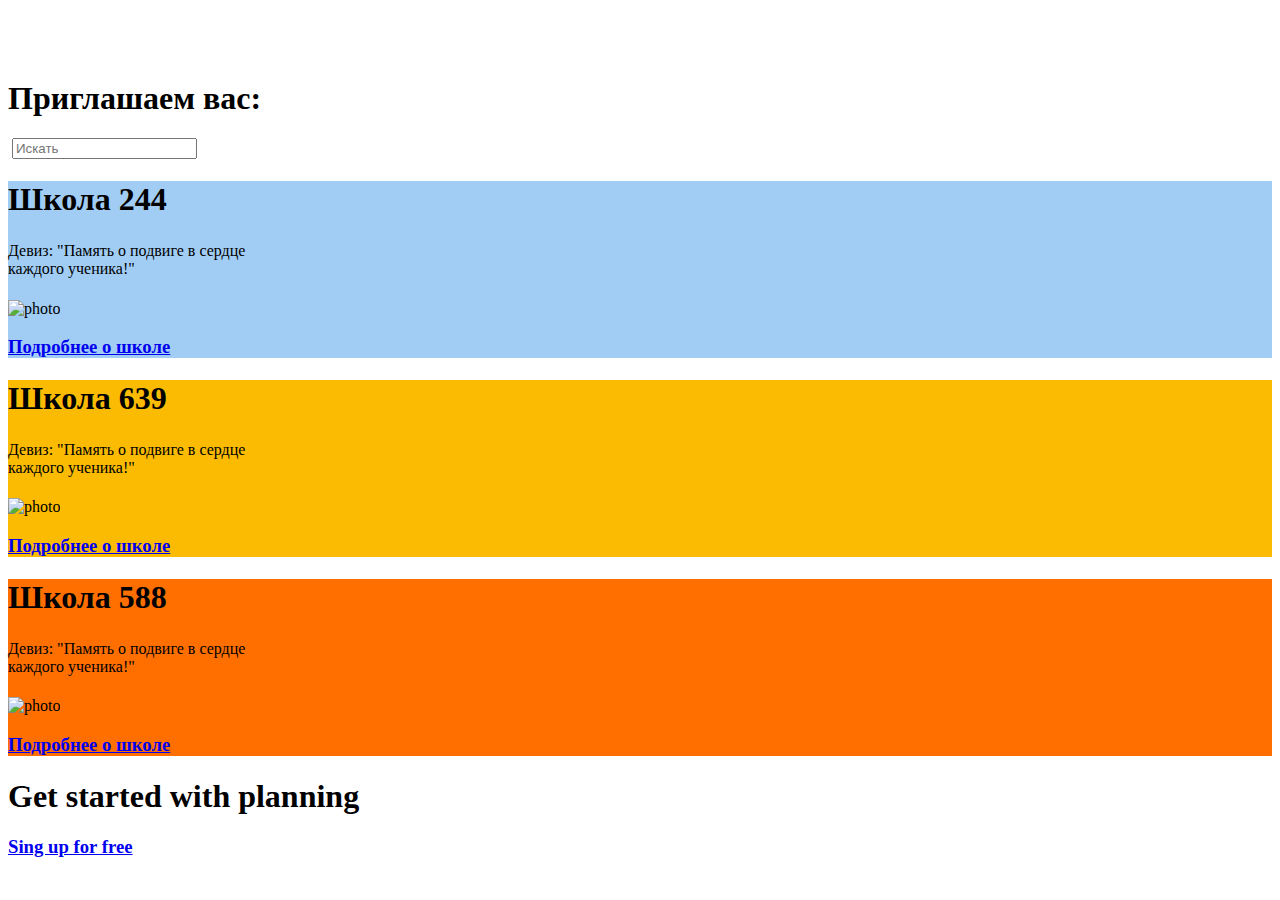
==== index.html @ 2fa3aa76 "Create index.html" ====
<!DOCTYPE html>
<html lang="en">
<head>
    <meta charset="UTF-8">
    <meta name="viewport" content="width=device-width, initial-scale=1.0">
    <title>Good Day!</title>
    <!--Link to css-->
    <link rel="stylesheet" href="index css.css">
</head>
<body>
    <header>
        <div>
            <div class="logo">
                <h1 class="center" style="color:darkgoldenrod; position: relative; bottom: 130px;">С Днём Победы!</h1>
                <!--logo-->
            </div>
    </header>
    <main>
            <div class="text1">
                <h1 class="center color size textform1">Приглашаем вас:</h1>
                <div class="centerOther">
                    <img src="https://i.postimg.cc/90RzLmRY/search-FILL0-wght400-GRAD0-opsz24.png" width="30px" draggable="false" alt="">
                    <input  type="text" placeholder="Искать">
                </div>
            </div>
            <div>
                <div class="converts center">
                    <div class="convert" style="background-color: #A1CDF5;">
                        <h1 style="width: 247px; height: 40px;" class="noMarPad noPos center">Школа 244</h1>
                        <p style="width: 247px; height: 40px;" class="noMarPad center textform2">Девиз: "Память о подвиге в сердце каждого ученика!"</p>
                        <img class="center img1 bor15" src='https://photos.wikimapia.org/p/00/03/61/61/46_big.jpg' align="center" width="170px" draggable="false" alt="photo">
                        <a class="noDec" href="#"><h3 class="center moreBut textform3">Подробнее о школе</h3></a>
                    </div>
                    <div class="convert" style="background-color: #fbbb03;">
                        <h1 style="width: 247px; height: 40px;" class="noMarPad noPos center">Школа 639</h1>
                        <p style="width: 247px; height: 40px;" class="noMarPad center textform2">Девиз: "Память о подвиге в сердце каждого ученика!"</p>
                        <img class="center img1 bor15" src='https://data3.proshkolu.ru/content/media/pic/std/1000000/319000/318866-e197f457d479623c.jpg' align="center" width="175px" draggable="false" alt="photo">
                        <a class="noDec" href="#"><h3 class="center moreBut textform3">Подробнее о школе</h3></a>
                    </div>
                </div>
                <div class="converts center">
                    <div class="convert" style="background-color: #ff6f00;">
                        <h1 style="width: 247px; height: 40px;" class="noMarPad noPos center ">Школа 588</h1>
                        <p style="width: 247px; height: 40px;" class="noMarPad center textform2">Девиз: "Память о подвиге в сердце каждого ученика!"</p>
                        <img class="center img1 bor15" src="http://sc523.kolp.gov.spb.ru/media/258/news/86836/images/IMG_2715.jpg" align="center" width="200px" draggable="false" alt="photo">
                        <a class="noDec" href="#"><h3 class="center moreBut textform3">Подробнее о школе</h3></a>
                    </div>
                </div>
            </div>
        </div>
    </main>
    <footer>
        <div id="foot">
            <div class="footIt">
                <h1 class="textform3">Get started with planning</h1>
            </div>
            <div class="footIt">
                <a class="noDec textform2" href="#SignUp"><h3 class="singBut center">Sing up for free</h3></a>
            </div>
        </div>
    </footer>
</body>
</html>
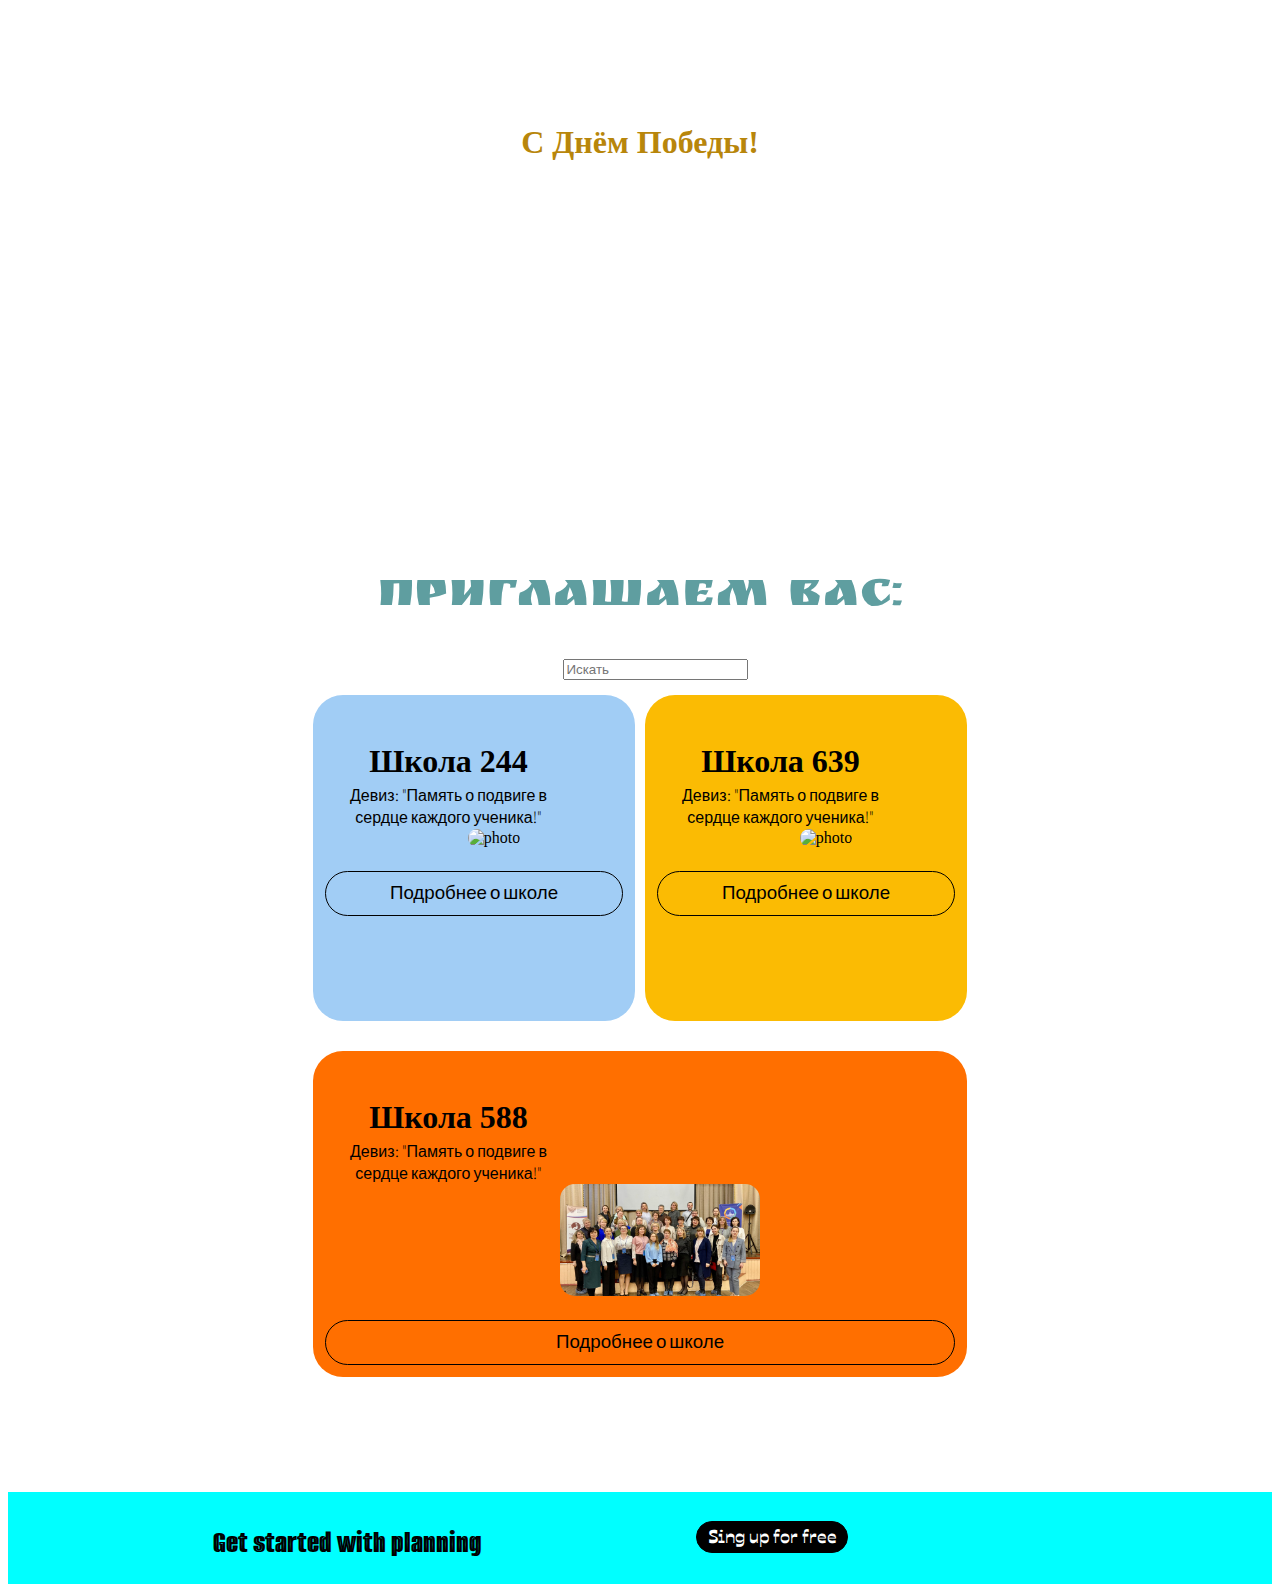
==== commit 7d7f8d6e: "upload" ====
--- a/index.html
+++ b/index.html
@@ -42,7 +42,7 @@
                     <div class="convert" style="background-color: #ff6f00;">
                         <h1 style="width: 247px; height: 40px;" class="noMarPad noPos center ">Школа 588</h1>
                         <p style="width: 247px; height: 40px;" class="noMarPad center textform2">Девиз: "Память о подвиге в сердце каждого ученика!"</p>
-                        <img class="center img1 bor15" src="http://sc523.kolp.gov.spb.ru/media/258/news/86836/images/IMG_2715.jpg" align="center" width="200px" draggable="false" alt="photo">
+                        <img class="center img1 bor15" src="IMG_2715.jpg" align="center" width="200px" draggable="false" alt="photo">
                         <a class="noDec" href="#"><h3 class="center moreBut textform3">Подробнее о школе</h3></a>
                     </div>
                 </div>
--- a/index css.css
+++ b/index css.css
@@ -0,0 +1,111 @@
+@import url('https://fonts.googleapis.com/css2?family=Ruslan+Display&display=swap');
+@import url('https://fonts.googleapis.com/css2?family=Ojuju:wght@200..800&display=swap');
+@import url('https://fonts.googleapis.com/css2?family=Alumni+Sans+Inline+One:ital@0;1&family=Ojuju:wght@200..800&display=swap');
+
+body {
+    background-image: url('https://xn--80aiqmelqc4c.xn--p1ai/media/images/georg-lenta1-1728x800-c_yoLdg3H.original.png');
+    background-repeat: no-repeat;
+    background-attachment: fixed;
+    background-position: center bottom;
+}
+.logo {
+    background-image: url('https://25sch.ru/images/%D0%BA%D0%B0%D1%80%D1%82%D0%B8%D0%BD%D0%BA%D0%B8/IMG_0847.JPG');
+    background-size: cover;
+    background-repeat: no-repeat;
+    background-position: center ;
+    border-radius: 30px;
+    /* size */
+    padding: 225px;
+}
+/* center */
+.center {
+    text-align: center;
+}
+.centerOther {
+    display: flex;
+    justify-content: center;
+}
+/* color */
+.color {
+    color:cadetblue;
+}
+/*more*/
+.noMarPad {
+    margin: 0px;
+    padding: 0px;
+}
+.bor15 {
+    border-radius: 15px;
+}
+.textform1 {
+    font-family: "Ruslan Display", sans-serif;
+    font-weight: 400;
+    font-style: normal;
+  }  
+.textform2 {
+    font-family: "Ojuju", sans-serif;
+    font-optical-sizing: auto;
+    font-style: normal;
+}
+.textform3 {
+    font-family: "Alumni Sans Inline One", sans-serif;
+    font-weight: 400;
+    font-style: normal;
+}
+/*more*/
+.noDec {
+    text-decoration: none;
+    color: black;
+}
+.size {
+    font-size: 50px;
+}
+.convert {
+    margin: 5px;
+    padding: 48px 12px;
+    width: 250px; 
+    height: 230px;
+    border-radius: 30px;
+    flex: 50%;
+}
+.moreBut {
+    padding: 10px;
+    position: relative;
+    top: 10px;
+    border: 1px solid black;
+    border-radius: 30px;
+}
+.moreBut:hover {
+    background-color:lightcyan;
+}
+.img1 {
+    position: relative;
+    left: 20px;
+    top: 5px;
+}
+.converts {
+    padding: 10px 300px;
+    display: flex;
+    justify-content: center;
+}
+#foot {
+    position: relative;
+    top: 100px;
+    background-color:aqua;
+    display: flex;
+}
+.footIt {
+    margin: 10px 10px 0px 205px;
+}
+.singBut {
+    border: 1px solid black;
+    background-color: black;
+    color: white;
+    border-radius: 30px;
+    width: 150px;
+    height: 30px;
+}
+.convertHov:hover {
+    position: relative;
+    bottom: 30px;
+}
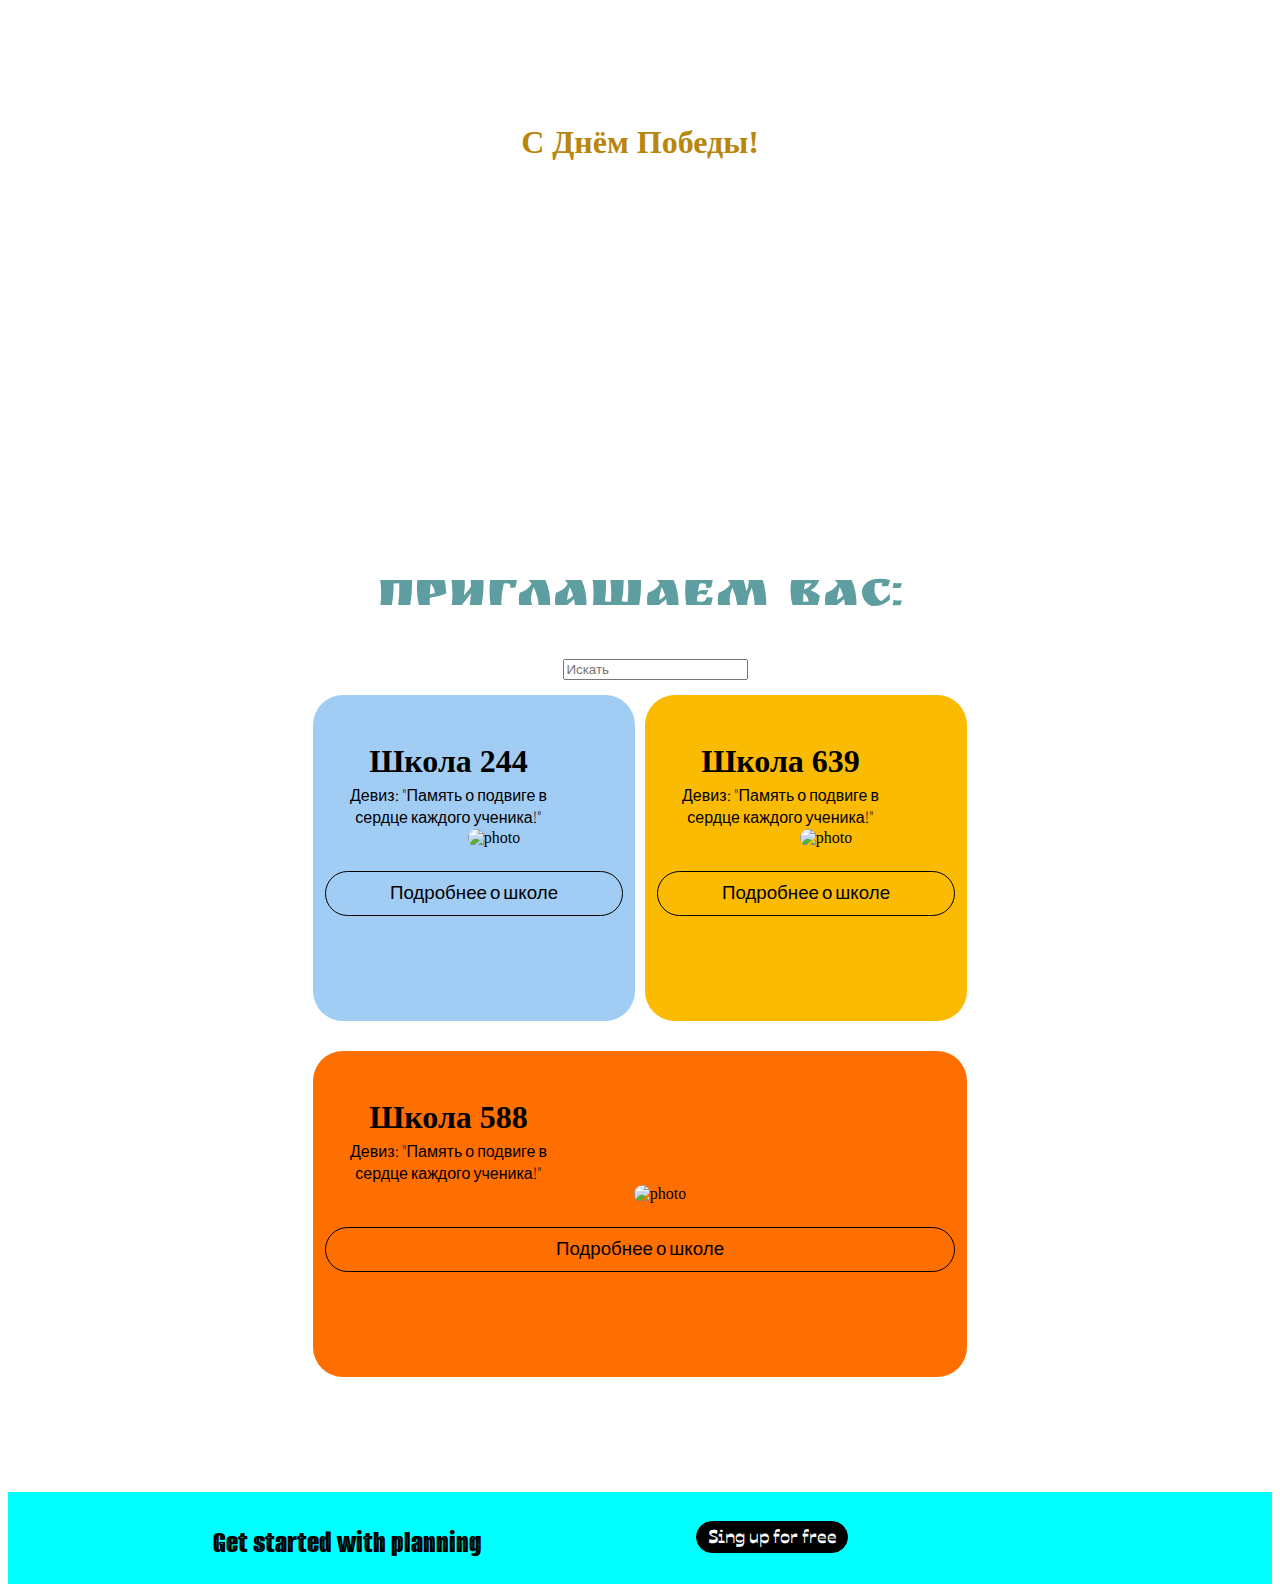
==== commit a52fee56: "upload" ====
--- a/index.html
+++ b/index.html
@@ -25,25 +25,25 @@
             </div>
             <div>
                 <div class="converts center">
-                    <div class="convert" style="background-color: #A1CDF5;">
+                    <div class="convert convertHov" style="background-color: #A1CDF5;">
                         <h1 style="width: 247px; height: 40px;" class="noMarPad noPos center">Школа 244</h1>
                         <p style="width: 247px; height: 40px;" class="noMarPad center textform2">Девиз: "Память о подвиге в сердце каждого ученика!"</p>
                         <img class="center img1 bor15" src='https://photos.wikimapia.org/p/00/03/61/61/46_big.jpg' align="center" width="170px" draggable="false" alt="photo">
-                        <a class="noDec" href="#"><h3 class="center moreBut textform3">Подробнее о школе</h3></a>
+                        <a class="noDec" href="others/244 html.html"><h3 class="center moreBut textform3">Подробнее о школе</h3></a>
                     </div>
-                    <div class="convert" style="background-color: #fbbb03;">
+                    <div class="convert convertHov" style="background-color: #fbbb03;">
                         <h1 style="width: 247px; height: 40px;" class="noMarPad noPos center">Школа 639</h1>
                         <p style="width: 247px; height: 40px;" class="noMarPad center textform2">Девиз: "Память о подвиге в сердце каждого ученика!"</p>
                         <img class="center img1 bor15" src='https://data3.proshkolu.ru/content/media/pic/std/1000000/319000/318866-e197f457d479623c.jpg' align="center" width="175px" draggable="false" alt="photo">
-                        <a class="noDec" href="#"><h3 class="center moreBut textform3">Подробнее о школе</h3></a>
+                        <a class="noDec" href="others/639 html.html"><h3 class="center moreBut textform3">Подробнее о школе</h3></a>
                     </div>
                 </div>
                 <div class="converts center">
                     <div class="convert" style="background-color: #ff6f00;">
                         <h1 style="width: 247px; height: 40px;" class="noMarPad noPos center ">Школа 588</h1>
                         <p style="width: 247px; height: 40px;" class="noMarPad center textform2">Девиз: "Память о подвиге в сердце каждого ученика!"</p>
-                        <img class="center img1 bor15" src="IMG_2715.jpg" align="center" width="200px" draggable="false" alt="photo">
-                        <a class="noDec" href="#"><h3 class="center moreBut textform3">Подробнее о школе</h3></a>
+                        <img class="center img1 bor15" src="http://sc523.kolp.gov.spb.ru/media/258/news/86836/images/IMG_2715.jpg" align="center" width="200px" draggable="false" alt="photo">
+                        <a class="noDec" href="others/588 html.html"><h3 class="center moreBut textform3">Подробнее о школе</h3></a>
                     </div>
                 </div>
             </div>
@@ -60,4 +60,4 @@
         </div>
     </footer>
 </body>
-</html>
+</html>--- a/index css.css
+++ b/index css.css
@@ -104,8 +104,4 @@
     border-radius: 30px;
     width: 150px;
     height: 30px;
-}
-.convertHov:hover {
-    position: relative;
-    bottom: 30px;
-}
+}